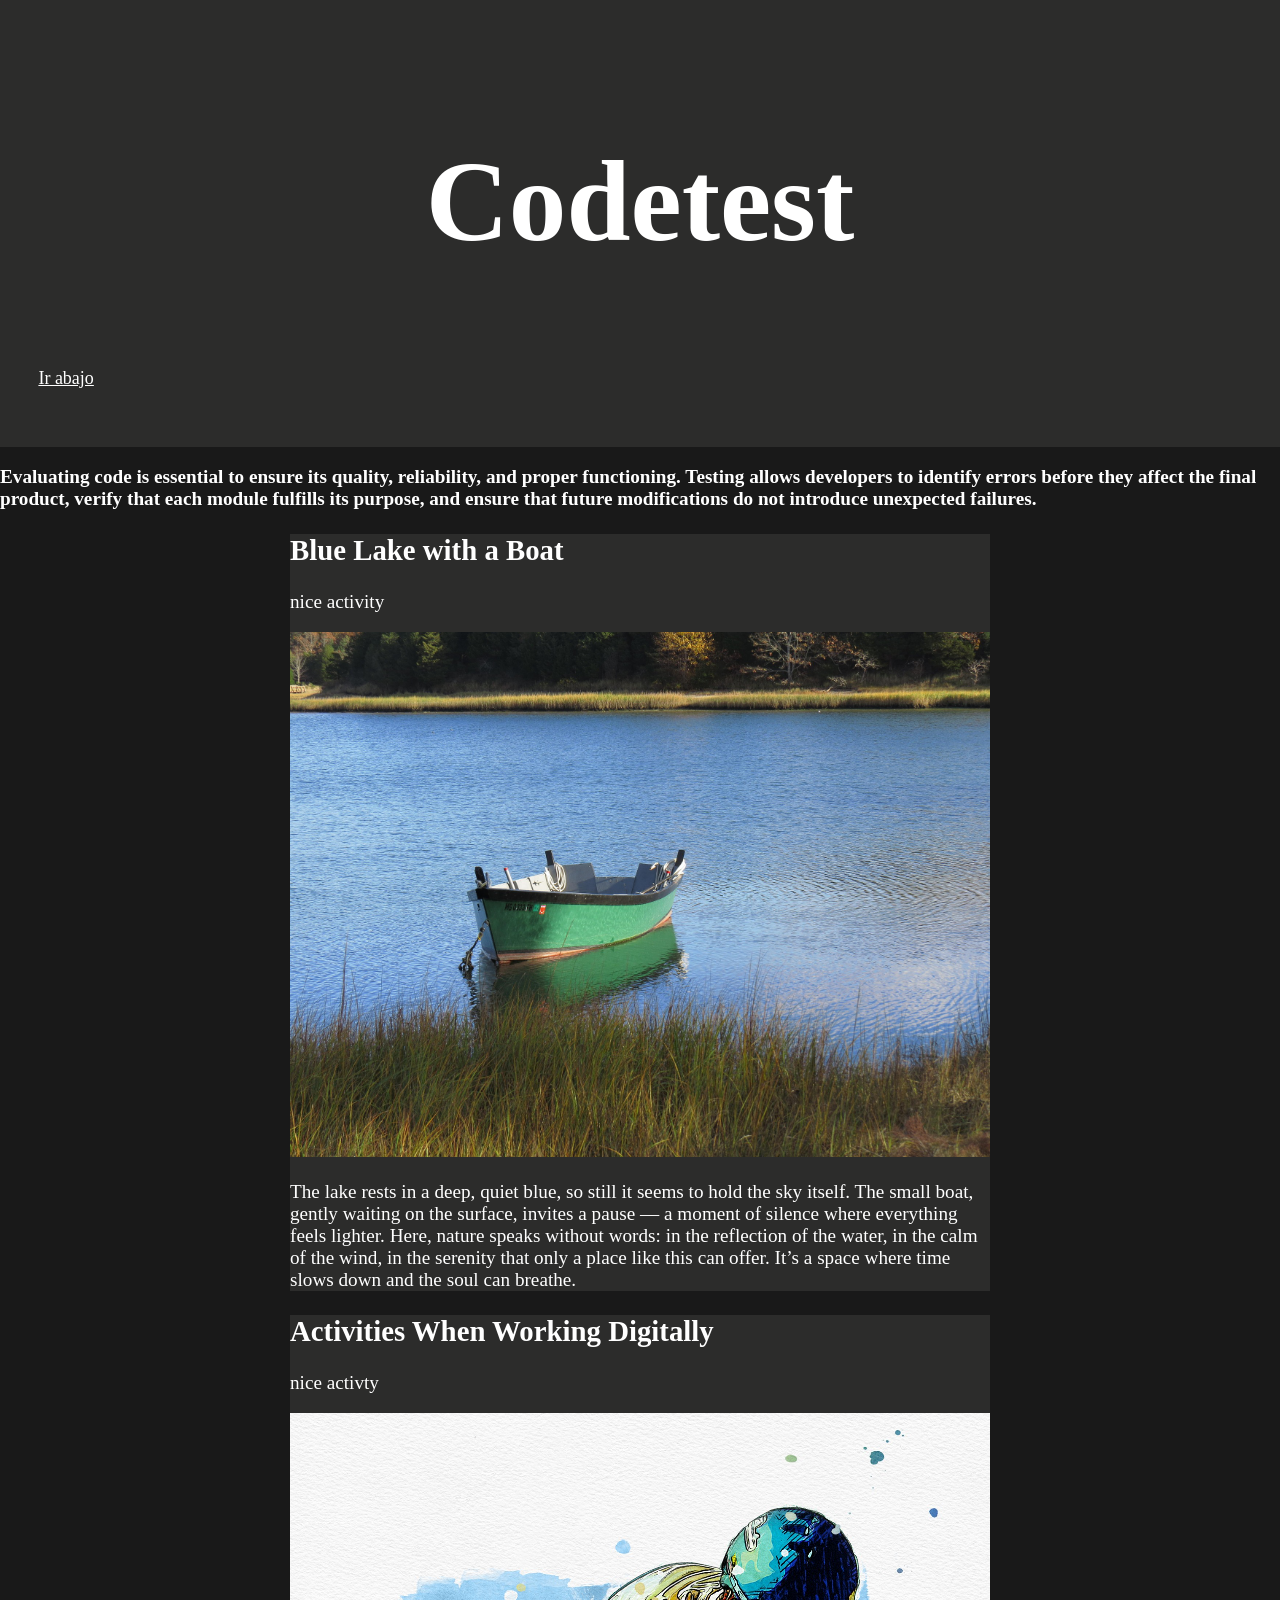
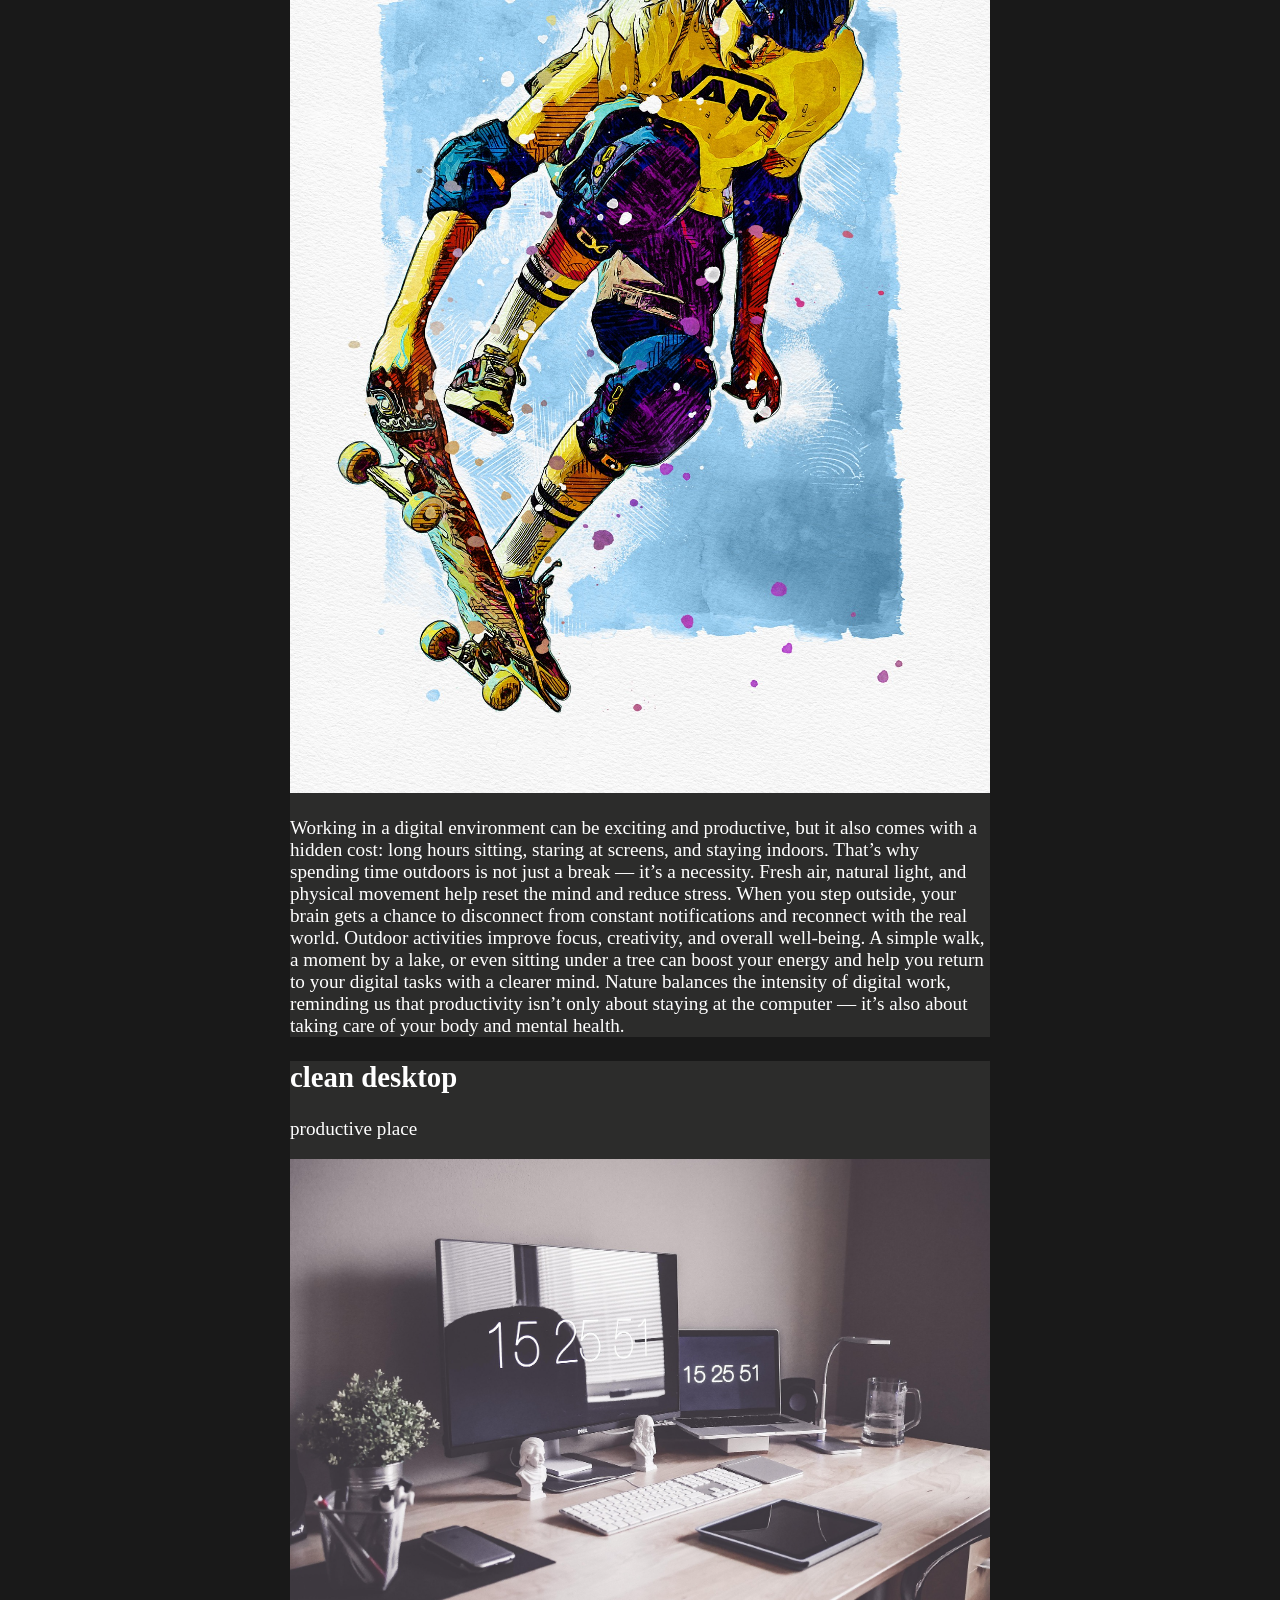
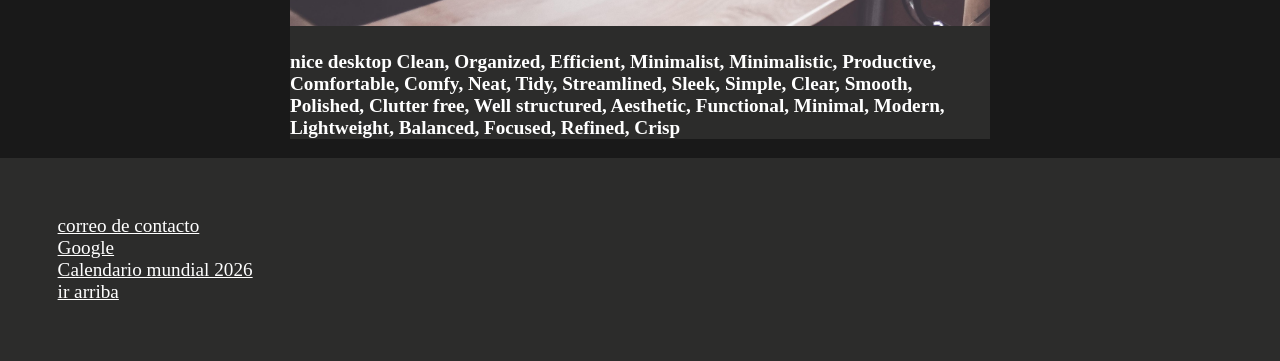
==== index.html @ 41b3d61b "primer commit" ====
<!DOCTYPE html>
<html lang="en"> <!--lang-idioma-->
    <head><!--head para el navegador, cero visual para el usuario-->
    <meta charset="UTF-8"><!--utf-8 codificacion de caracteres, es una manera de convertir texto en bytes para que cualquier computadora pueda leerlo sin confundirse-->
    <meta name="viewport" content="width=device-width, initial-scale=1.0"><!--página responsive, El control del zoom inicial-El control del ancho real del dispositivo-->
    <title>code-tests-code-learn</title> <!--titulo de la pestaña-navegador-->
    <link rel="stylesheet" href="pruebas.css"><!--conect to file css-->
    </head>
<body> <!--body visual para el usuario-->
    <header> <!--header seccion encabezado-->
        <h1 id="uph1">Codetest</h1> <!--h1 titulo principal-uno por pagina-recomendado-->
        <!--id, identificador unico # activacion en css-->
    <br>
    <div>
    <a href="#footer">Ir abajo</a> <!--a ancla enlace-->
    </div>
    </header>
    <div class="parrafo"> <!--class-identificador para varios elementos, activacion con . en css"-->
        <p>Evaluating code is essential to ensure its quality, reliability, and proper functioning. Testing allows developers to identify errors before they affect the final product, verify that each module fulfills its purpose, and ensure that future modifications do not introduce unexpected failures.</p> <!--parrafo dentro de un div-->
    </div>
    <section class="container"> <!--section un elemento grande, no se puede colocar section dentro de foot ni de otro section-->
        <article class="post"> <!--article elemento aparte ordenado-->
            <h2 class="tituloimagen">Blue Lake with a Boat</h2>
            <p>nice activity</p>
            <img src="images/barco.jpg" alt="" width="700px">
            <p>The lake rests in a deep, quiet blue, so still it seems to hold the sky itself. The small boat, gently waiting on the surface, invites a pause — a moment of silence where everything feels lighter. Here, nature speaks without words: in the reflection of the water, in the calm of the wind, in the serenity that only a place like this can offer. It’s a space where time slows down and the soul can breathe.</p>
        </article>
        <article class="post">
            <h2 class="tituloimagen">Activities When Working Digitally</h2>
            <p>nice activty</p>
            <img src="images/skater.jpg" alt="" width="700px">
            <p>Working in a digital environment can be exciting and productive, but it also comes with a hidden cost: long hours sitting, staring at screens, and staying indoors. That’s why spending time outdoors is not just a break — it’s a necessity. Fresh air, natural light, and physical movement help reset the mind and reduce stress. When you step outside, your brain gets a chance to disconnect from constant notifications and reconnect with the real world.
            Outdoor activities improve focus, creativity, and overall well‑being. A simple walk, a moment by a lake, or even sitting under a tree can boost your energy and help you return to your digital tasks with a clearer mind. Nature balances the intensity of digital work, reminding us that productivity isn’t only about staying at the computer — it’s also about taking care of your body and mental health.</p>
        </article>
        <article class="post">
            <h2 class="tituloimagen">clean desktop</h2>
            <!--h1 hasta h6-->
            <p>productive place</p>
            <img src="images/setup.jpg" alt="" width="700px">
            <p class="parrafo">nice desktop Clean, Organized, Efficient, Minimalist, Minimalistic, Productive, Comfortable, Comfy, Neat, Tidy, Streamlined, Sleek, Simple, Clear, Smooth, Polished, Clutter free, Well structured, Aesthetic, Functional, Minimal, Modern, Lightweight, Balanced, Focused, Refined, Crisp </p>
        </article>
    </section>
    <footer id="footer"> <!--footer etiqueta pie de pagina totalmente aparte de las demas-->
        <a target="_blank" href="correo-contacto.html">correo de contacto</a>
        <br>
        <a href="https://www.google.com.co/index.html" target="_blank">Google</a>
        <br>
        <a target="_blank" href="https://www.fifa.com/es/tournaments/mens/worldcup/canadamexicousa2026/articles/calendario-fixture-mundial-2026-partidos-fechas">Calendario mundial 2026</a>
        <br>
        <a href="#uph1">ir arriba</a>
        <!--href="http..." url completa-->
        <!--target="_blank" abrir en otra pestana-->
    </footer>
    <script src="pruebas.js"></script> <!--script-contect to file.js-->
</body>
</html>
---- pruebas.css ----
html  /*esto para seleccionar todo el html*/
{
font-size: larger;
}

body {
    margin: 0;
    background-color: #191919;
}
/* . para hacer cambios en una class*/
.post {
    color: white;
}
/*#para hacer cambios en un id*/
#uph1 {
    color: rgb(255, 255, 255);
}

header {
    background-color:#2c2c2b;
    color: white;
    padding: 3rem 2rem;
}

header h1 {
    font-size: 6rem;
    text-align: center;
}
div a {
    color: white;
    font-size: large;
}
.container {
    width: 700px;
    margin: 0 auto;
}
section article{
    transition: box-shadow 0.2s;
    background-color: #2c2c2b;
    border-radius: 0,9rem;
    cursor: pointer;
}
section article:hover {
    box-shadow: 0 0.1rem 0.4rem #2c2c2b;

}
footer {
    background-color: #2c2c2b;
    padding: 3rem;
    color: white;
}
footer a {
    color: white;
}
.parrafo { /* el punto para los identificadores de class que pueden ser varios con el mismo*/
    color: white; /*color para color de la letra*/
    font-weight: bold; /*bold para activar letra negrilla*/
}
#div-correo {
    background-color: #2c2c2b;
    padding: 2rem 3rem;
    text-align: center;
}
#copiar {
    cursor: pointer;
}
#pdefooter {
    background-color: #191919;
    color: white;
    text-align: center;
}
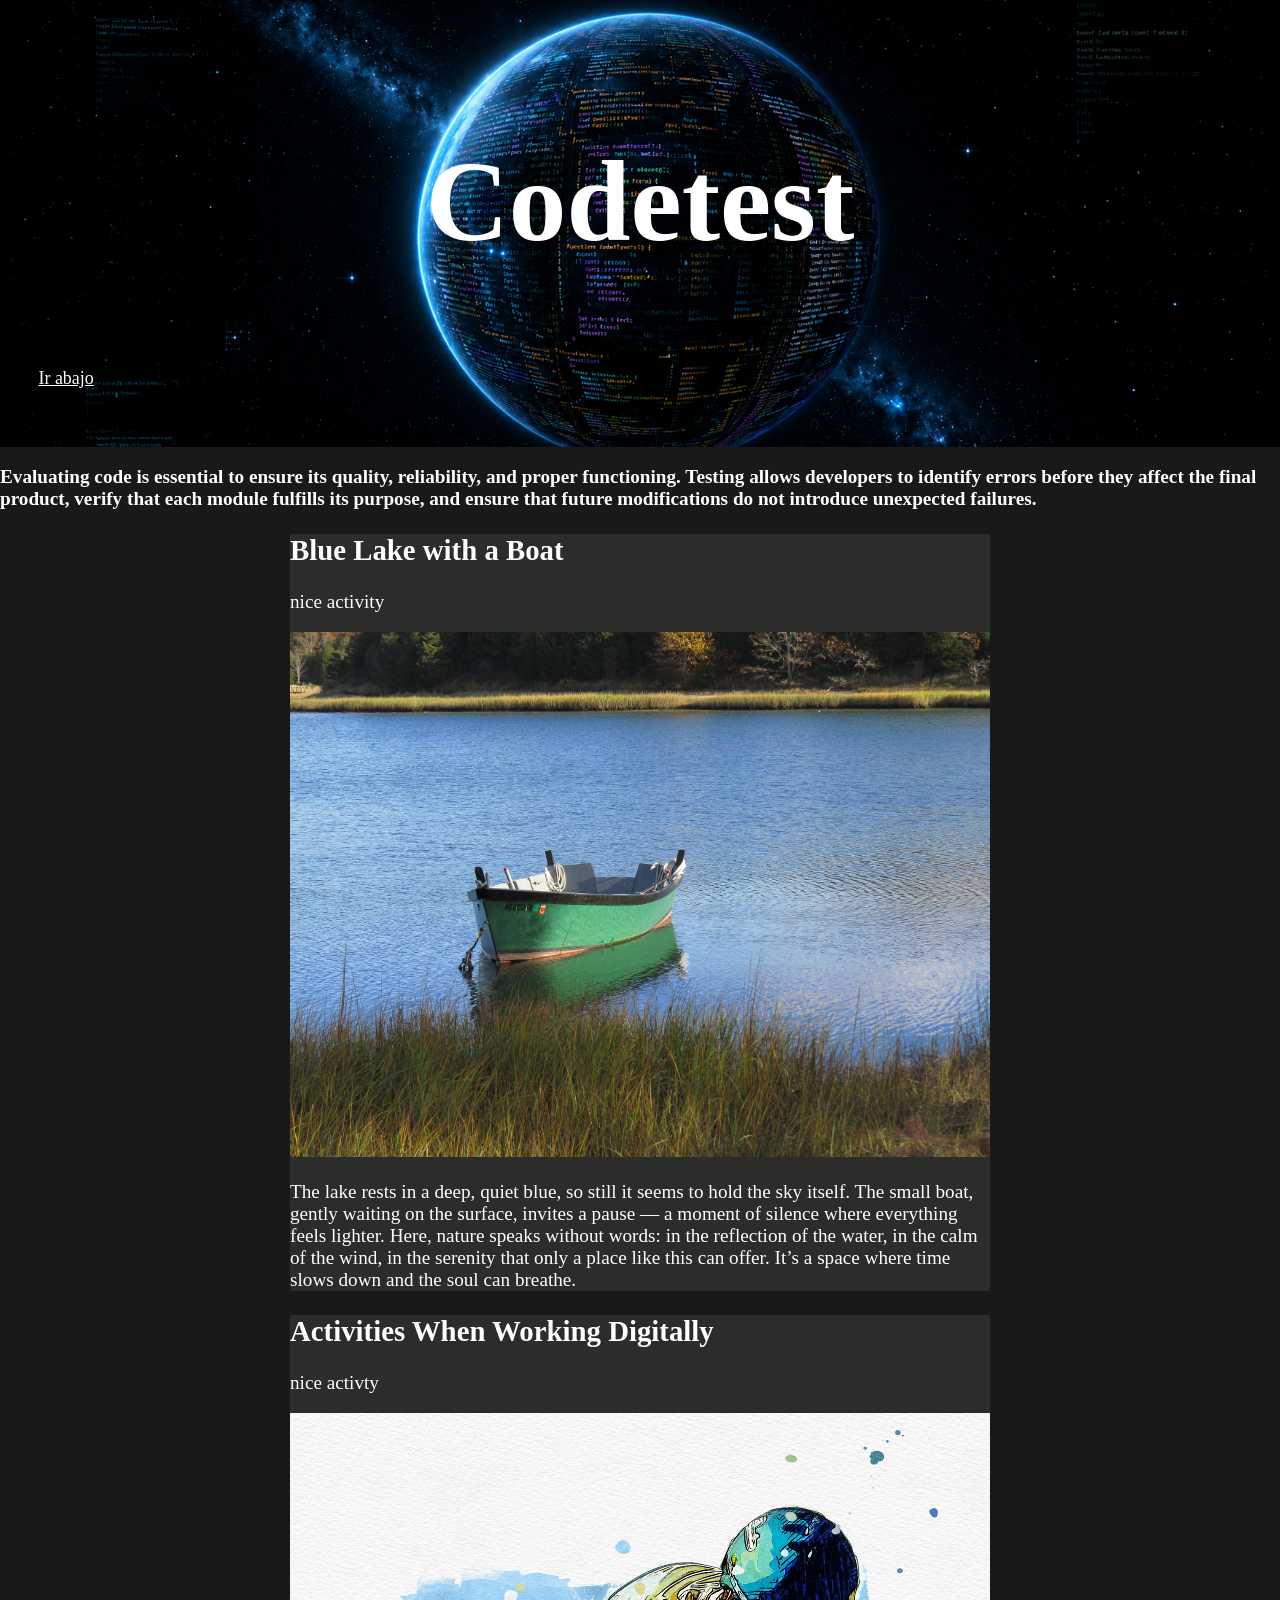
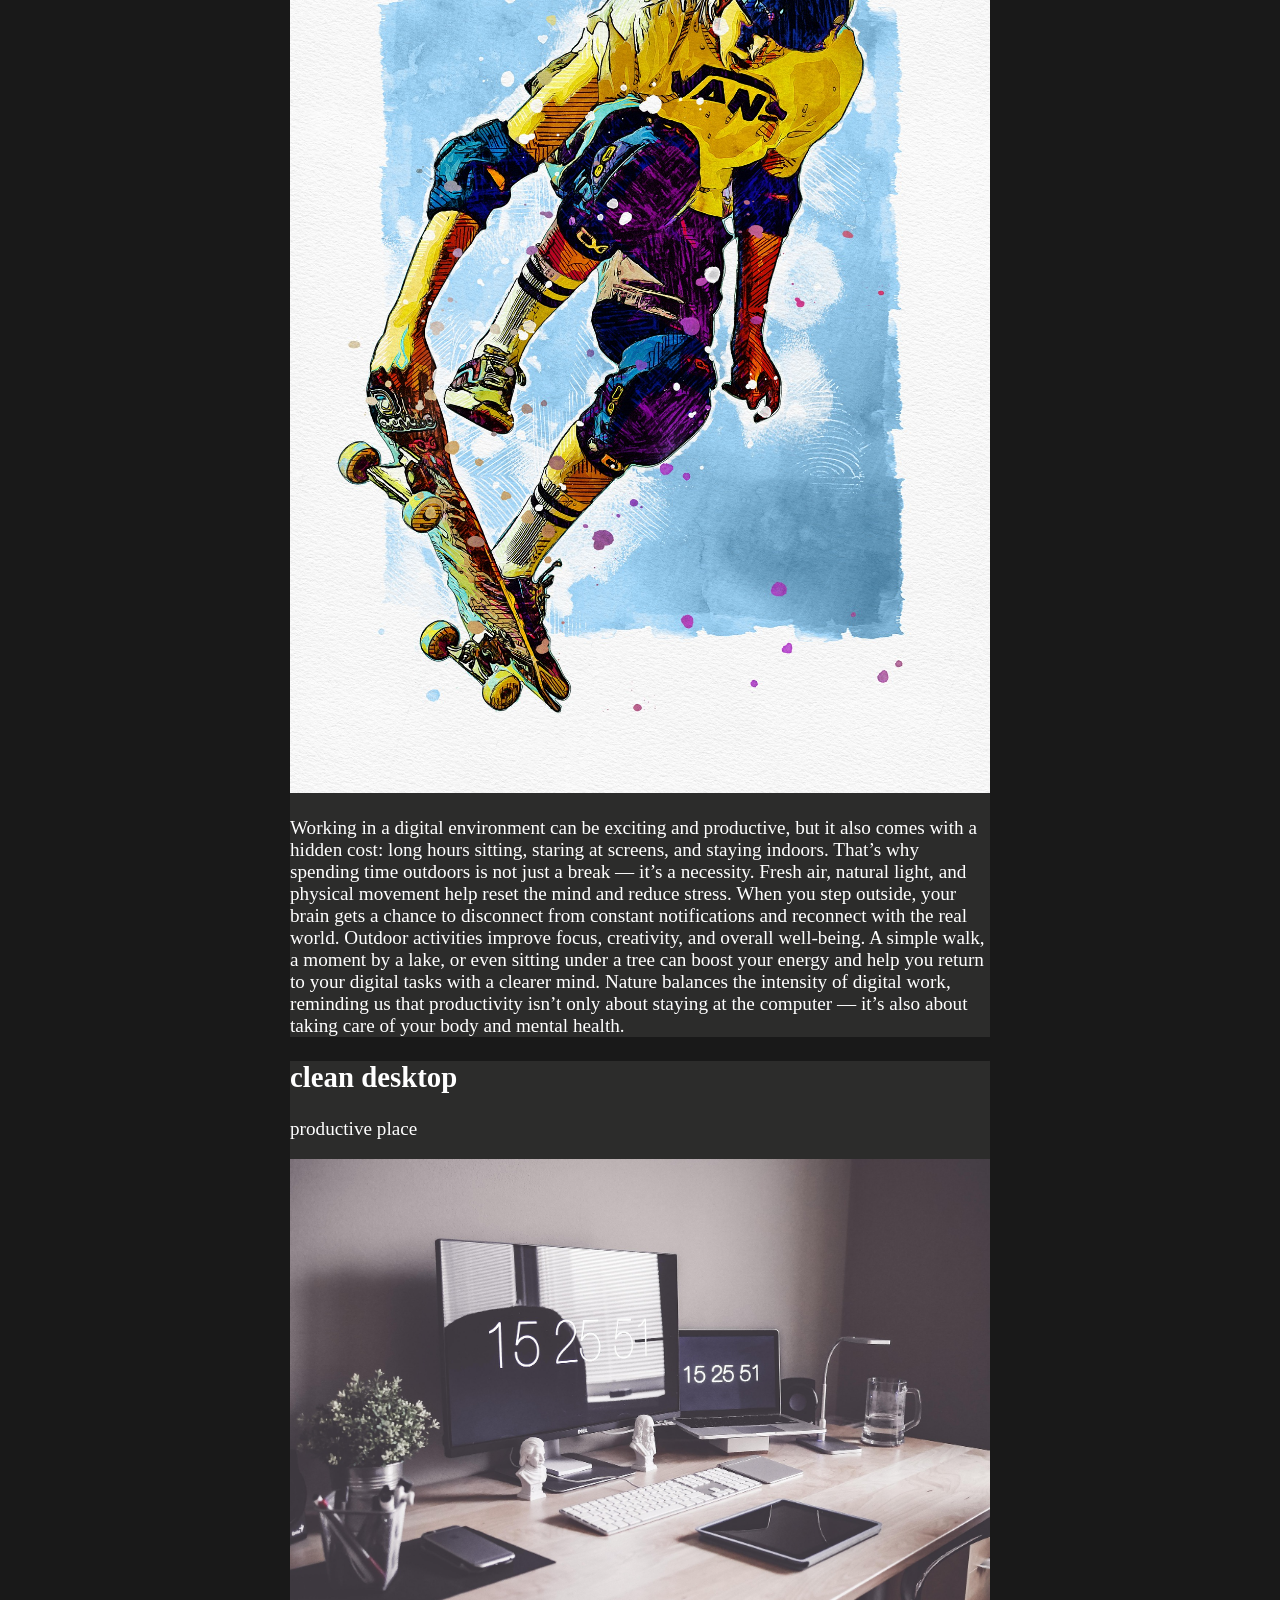
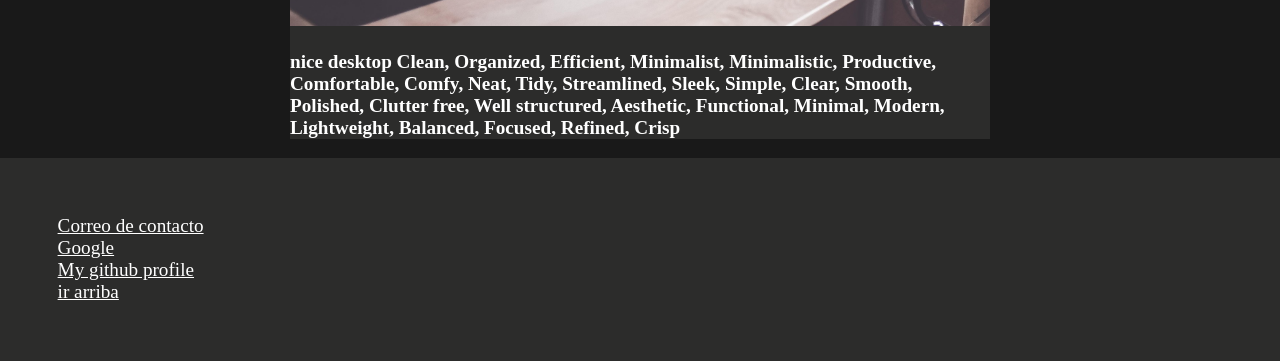
==== commit c6c79444: "image-plantet-add" ====
--- a/index.html
+++ b/index.html
@@ -41,11 +41,11 @@
         </article>
     </section>
     <footer id="footer"> <!--footer etiqueta pie de pagina totalmente aparte de las demas-->
-        <a target="_blank" href="correo-contacto.html">correo de contacto</a>
+        <a target="_blank" href="correo-contacto.html">Correo de contacto</a>
         <br>
         <a href="https://www.google.com.co/index.html" target="_blank">Google</a>
         <br>
-        <a target="_blank" href="https://www.fifa.com/es/tournaments/mens/worldcup/canadamexicousa2026/articles/calendario-fixture-mundial-2026-partidos-fechas">Calendario mundial 2026</a>
+        <a target="_blank" href="https://github.com/EstivenVelandia">My github profile</a>
         <br>
         <a href="#uph1">ir arriba</a>
         <!--href="http..." url completa-->
--- a/pruebas.css
+++ b/pruebas.css
@@ -17,7 +17,9 @@
 }
 
 header {
-    background-color:#2c2c2b;
+      background-image: url('images/planet-code-pc.png');
+  background-size: cover;
+  background-position: center;
     color: white;
     padding: 3rem 2rem;
 }
